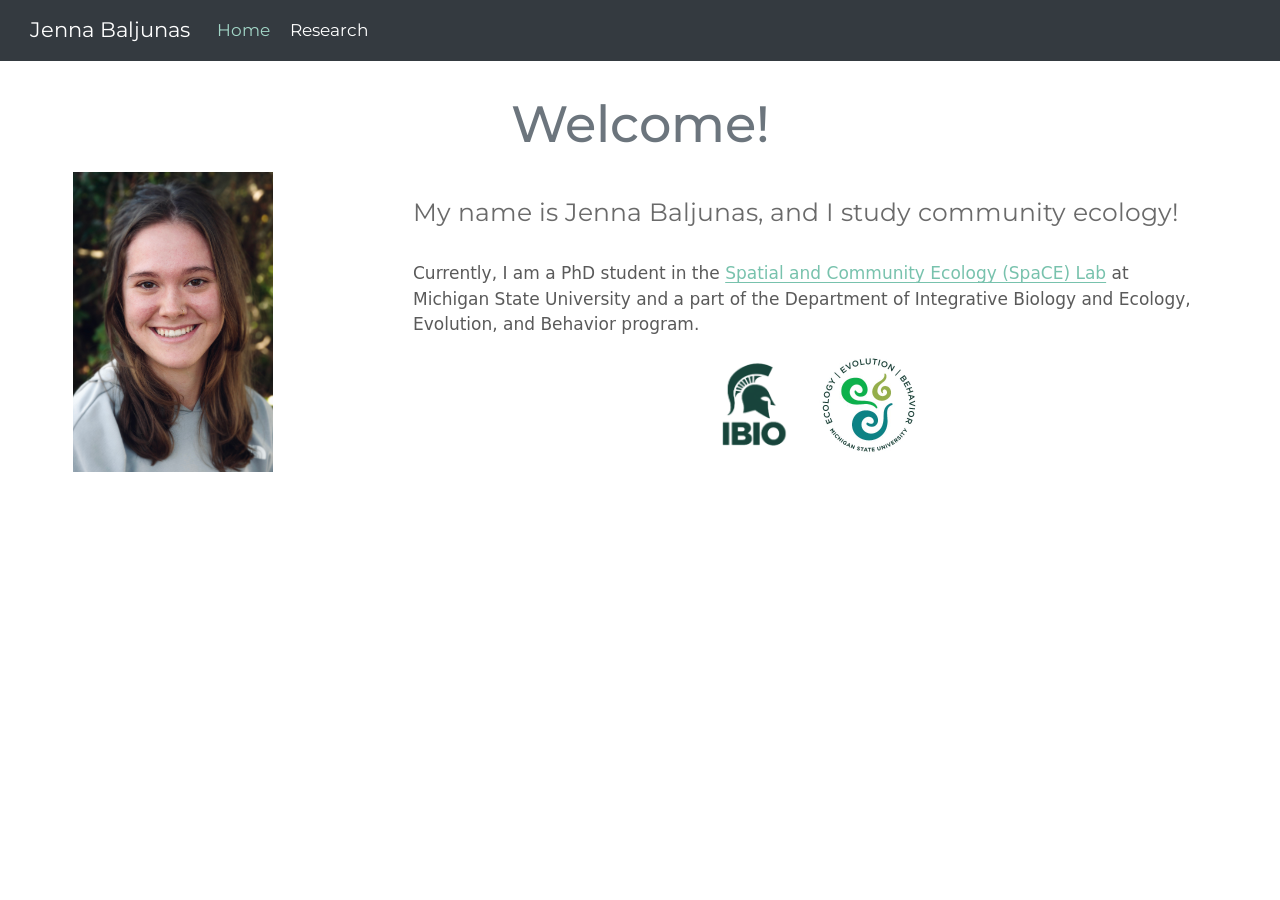
==== docs/index.html @ 6fb810fe "edit index" ====
<!DOCTYPE html>
<html xmlns="http://www.w3.org/1999/xhtml" lang="en" xml:lang="en"><head>

<meta charset="utf-8">
<meta name="generator" content="quarto-1.9.38">

<meta name="viewport" content="width=device-width, initial-scale=1.0, user-scalable=yes">


<title>Welcome! – Jenna Baljunas</title>
<style>
/* Default styles provided by pandoc.
** See https://pandoc.org/MANUAL.html#variables-for-html for config info.
*/
code{white-space: pre-wrap;}
span.smallcaps{font-variant: small-caps;}
div.columns{display: flex; gap: min(4vw, 1.5em);}
div.column{flex: auto; overflow-x: auto;}
div.hanging-indent{margin-left: 1.5em; text-indent: -1.5em;}
ul.task-list{list-style: none;}
ul.task-list li input[type="checkbox"] {
  width: 0.8em;
  margin: 0 0.8em 0.2em -1em; /* quarto-specific, see https://github.com/quarto-dev/quarto-cli/issues/4556 */ 
  vertical-align: middle;
}
</style>


<script src="site_libs/quarto-nav/quarto-nav.js"></script>
<script src="site_libs/quarto-nav/headroom.min.js"></script>
<script src="site_libs/clipboard/clipboard.min.js"></script>
<script src="site_libs/quarto-search/autocomplete.umd.js"></script>
<script src="site_libs/quarto-search/fuse.min.js"></script>
<script src="site_libs/quarto-search/quarto-search.js"></script>
<meta name="quarto:offset" content="./">
<script src="site_libs/quarto-html/quarto.js" type="module"></script>
<script src="site_libs/quarto-html/tabsets/tabsets.js" type="module"></script>
<script src="site_libs/quarto-html/popper.min.js"></script>
<script src="site_libs/quarto-html/tippy.umd.min.js"></script>
<script src="site_libs/quarto-html/anchor.min.js"></script>
<link href="site_libs/quarto-html/tippy.css" rel="stylesheet">
<link href="site_libs/quarto-html/quarto-syntax-highlighting-15634bcf2e68342d4ad2dfa704d543f6.css" rel="stylesheet" id="quarto-text-highlighting-styles">
<script src="site_libs/bootstrap/bootstrap.min.js"></script>
<link href="site_libs/bootstrap/bootstrap-icons.css" rel="stylesheet">
<link href="site_libs/bootstrap/bootstrap-d5ef10d21a6e927490e19dadebc85dce.min.css" rel="stylesheet" append-hash="true" id="quarto-bootstrap" data-mode="light">
<script id="quarto-search-options" type="application/json">{
  "location": "navbar",
  "copy-button": false,
  "collapse-after": 3,
  "panel-placement": "end",
  "type": "overlay",
  "limit": 50,
  "keyboard-shortcut": [
    "f",
    "/",
    "s"
  ],
  "show-item-context": false,
  "language": {
    "search-no-results-text": "No results",
    "search-matching-documents-text": "matching documents",
    "search-copy-link-title": "Copy link to search",
    "search-hide-matches-text": "Hide additional matches",
    "search-more-match-text": "more match in this document",
    "search-more-matches-text": "more matches in this document",
    "search-clear-button-title": "Clear",
    "search-text-placeholder": "",
    "search-detached-cancel-button-title": "Cancel",
    "search-submit-button-title": "Submit",
    "search-label": "Search"
  }
}</script>


<link rel="stylesheet" href="styles.css">
</head>

<body class="nav-fixed quarto-light">

<div id="quarto-search-results"></div>
  <header id="quarto-header" class="headroom fixed-top">
    <nav class="navbar navbar-expand-lg " data-bs-theme="dark">
      <div class="navbar-container container-fluid">
      <div class="navbar-brand-container mx-auto">
    <a class="navbar-brand" href="./index.html">
    <span class="navbar-title">Jenna Baljunas</span>
    </a>
  </div>
            <div id="quarto-search" class="" title="Search"></div>
          <button class="navbar-toggler" type="button" data-bs-toggle="collapse" data-bs-target="#navbarCollapse" aria-controls="navbarCollapse" role="menu" aria-expanded="false" aria-label="Toggle navigation" onclick="if (window.quartoToggleHeadroom) { window.quartoToggleHeadroom(); }">
  <span class="navbar-toggler-icon"></span>
</button>
          <div class="collapse navbar-collapse" id="navbarCollapse">
            <ul class="navbar-nav navbar-nav-scroll me-auto">
  <li class="nav-item">
    <a class="nav-link active" href="./index.html" aria-current="page"> 
<span class="menu-text">Home</span></a>
  </li>  
  <li class="nav-item">
    <a class="nav-link" href="./research.html"> 
<span class="menu-text">Research</span></a>
  </li>  
</ul>
          </div> <!-- /navcollapse -->
            <div class="quarto-navbar-tools">
</div>
      </div> <!-- /container-fluid -->
    </nav>
</header>
<!-- content -->
<div id="quarto-content" class="quarto-container page-columns page-rows-contents page-layout-full page-navbar">
<!-- sidebar -->
<!-- margin-sidebar -->
    
<!-- main -->
<main class="content column-page" id="quarto-document-content">

<header id="title-block-header" class="quarto-title-block default">
<div class="quarto-title">
<h1 class="title">Welcome!</h1>
</div>



<div class="quarto-title-meta column-page">

    
  
    
  </div>
  


</header>


<div class="columns">
<div class="column" style="width:30%;">
<p><img src="images/Bio_pic.JPG" class="img-fluid" width="200"></p>
</div><div class="column" style="width:70%;">
<h3 class="anchored">
My name is Jenna Baljunas, and I study community ecology!
</h3>
<p><br>
Currently, I am a PhD student in the <a href="https://www.communityecologylab.com/">Spatial and Community Ecology (SpaCE) Lab</a> at Michigan State University and a part of the Department of Integrative Biology and Ecology, Evolution, and Behavior program.</p>
<div class="image-row">
<p><a href="https://integrativebiology.natsci.msu.edu/" target="_blank"> <img src="images/IBIO_logo.png" width="200"> </a></p>
<p><a href="https://eeb.msu.edu/" target="_blank"> <img src="images/EEB_logo.jpg" width="200"> </a></p>
</div>


</div>
</div>

</main> <!-- /main -->
<script id="quarto-html-after-body" type="application/javascript">
  window.document.addEventListener("DOMContentLoaded", function (event) {
    const icon = "";
    const anchorJS = new window.AnchorJS();
    anchorJS.options = {
      placement: 'right',
      icon: icon
    };
    anchorJS.add('.anchored');
    const isCodeAnnotation = (el) => {
      for (const clz of el.classList) {
        if (clz.startsWith('code-annotation-')) {                     
          return true;
        }
      }
      return false;
    }
    const onCopySuccess = function(e) {
      // button target
      const button = e.trigger;
      // don't keep focus
      button.blur();
      // flash "checked"
      button.classList.add('code-copy-button-checked');
      var currentTitle = button.getAttribute("title");
      button.setAttribute("title", "Copied!");
      let tooltip;
      if (window.bootstrap) {
        button.setAttribute("data-bs-toggle", "tooltip");
        button.setAttribute("data-bs-placement", "left");
        button.setAttribute("data-bs-title", "Copied!");
        tooltip = new bootstrap.Tooltip(button, 
          { trigger: "manual", 
            customClass: "code-copy-button-tooltip",
            offset: [0, -8]});
        tooltip.show();    
      }
      setTimeout(function() {
        if (tooltip) {
          tooltip.hide();
          button.removeAttribute("data-bs-title");
          button.removeAttribute("data-bs-toggle");
          button.removeAttribute("data-bs-placement");
        }
        button.setAttribute("title", currentTitle);
        button.classList.remove('code-copy-button-checked');
      }, 1000);
      // clear code selection
      e.clearSelection();
    }
    const getTextToCopy = function(trigger) {
      const outerScaffold = trigger.parentElement.cloneNode(true);
      const codeEl = outerScaffold.querySelector('code');
      for (const childEl of codeEl.children) {
        if (isCodeAnnotation(childEl)) {
          childEl.remove();
        }
      }
      return codeEl.innerText;
    }
    const clipboard = new window.ClipboardJS('.code-copy-button:not([data-in-quarto-modal])', {
      text: getTextToCopy
    });
    clipboard.on('success', onCopySuccess);
    if (window.document.getElementById('quarto-embedded-source-code-modal')) {
      const clipboardModal = new window.ClipboardJS('.code-copy-button[data-in-quarto-modal]', {
        text: getTextToCopy,
        container: window.document.getElementById('quarto-embedded-source-code-modal')
      });
      clipboardModal.on('success', onCopySuccess);
    }
      var localhostRegex = new RegExp(/^(?:http|https):\/\/localhost\:?[0-9]*\//);
      var mailtoRegex = new RegExp(/^mailto:/);
        var filterRegex = new RegExp("https:\/\/jbaljunas\.github\.io\/");
      var isInternal = (href) => {
          return filterRegex.test(href) || localhostRegex.test(href) || mailtoRegex.test(href);
      }
      // Inspect non-navigation links and adorn them if external
     var links = window.document.querySelectorAll('a[href]:not(.nav-link):not(.navbar-brand):not(.toc-action):not(.sidebar-link):not(.sidebar-item-toggle):not(.pagination-link):not(.no-external):not([aria-hidden]):not(.dropdown-item):not(.quarto-navigation-tool):not(.about-link)');
      for (var i=0; i<links.length; i++) {
        const link = links[i];
        if (!isInternal(link.href)) {
          // undo the damage that might have been done by quarto-nav.js in the case of
          // links that we want to consider external
          if (link.dataset.originalHref !== undefined) {
            link.href = link.dataset.originalHref;
          }
        }
      }
    function tippyHover(el, contentFn, onTriggerFn, onUntriggerFn) {
      const config = {
        allowHTML: true,
        maxWidth: 500,
        delay: 100,
        arrow: false,
        appendTo: function(el) {
            return el.parentElement;
        },
        interactive: true,
        interactiveBorder: 10,
        theme: 'quarto',
        placement: 'bottom-start',
      };
      if (contentFn) {
        config.content = contentFn;
      }
      if (onTriggerFn) {
        config.onTrigger = onTriggerFn;
      }
      if (onUntriggerFn) {
        config.onUntrigger = onUntriggerFn;
      }
      window.tippy(el, config); 
    }
    const noterefs = window.document.querySelectorAll('a[role="doc-noteref"]');
    for (var i=0; i<noterefs.length; i++) {
      const ref = noterefs[i];
      tippyHover(ref, function() {
        // use id or data attribute instead here
        let href = ref.getAttribute('data-footnote-href') || ref.getAttribute('href');
        try { href = new URL(href).hash; } catch {}
        const id = href.replace(/^#\/?/, "");
        const note = window.document.getElementById(id);
        if (note) {
          return note.innerHTML;
        } else {
          return "";
        }
      });
    }
    const xrefs = window.document.querySelectorAll('a.quarto-xref');
    const processXRef = (id, note) => {
      // Strip column container classes
      const stripColumnClz = (el) => {
        el.classList.remove("page-full", "page-columns");
        if (el.children) {
          for (const child of el.children) {
            stripColumnClz(child);
          }
        }
      }
      stripColumnClz(note)
      if (id === null || id.startsWith('sec-')) {
        // Special case sections, only their first couple elements
        const container = document.createElement("div");
        if (note.children && note.children.length > 2) {
          container.appendChild(note.children[0].cloneNode(true));
          for (let i = 1; i < note.children.length; i++) {
            const child = note.children[i];
            if (child.tagName === "P" && child.innerText === "") {
              continue;
            } else {
              container.appendChild(child.cloneNode(true));
              break;
            }
          }
          if (window.Quarto?.typesetMath) {
            window.Quarto.typesetMath(container);
          }
          return container.innerHTML
        } else {
          if (window.Quarto?.typesetMath) {
            window.Quarto.typesetMath(note);
          }
          return note.innerHTML;
        }
      } else {
        // Remove any anchor links if they are present
        const anchorLink = note.querySelector('a.anchorjs-link');
        if (anchorLink) {
          anchorLink.remove();
        }
        if (window.Quarto?.typesetMath) {
          window.Quarto.typesetMath(note);
        }
        if (note.classList.contains("callout")) {
          return note.outerHTML;
        } else {
          return note.innerHTML;
        }
      }
    }
    for (var i=0; i<xrefs.length; i++) {
      const xref = xrefs[i];
      tippyHover(xref, undefined, function(instance) {
        instance.disable();
        let url = xref.getAttribute('href');
        let hash = undefined; 
        if (url.startsWith('#')) {
          hash = url;
        } else {
          try { hash = new URL(url).hash; } catch {}
        }
        if (hash) {
          const id = hash.replace(/^#\/?/, "");
          const note = window.document.getElementById(id);
          if (note !== null) {
            try {
              const html = processXRef(id, note.cloneNode(true));
              instance.setContent(html);
            } finally {
              instance.enable();
              instance.show();
            }
          } else {
            // See if we can fetch this
            fetch(url.split('#')[0])
            .then(res => res.text())
            .then(html => {
              const parser = new DOMParser();
              const htmlDoc = parser.parseFromString(html, "text/html");
              const note = htmlDoc.getElementById(id);
              if (note !== null) {
                const html = processXRef(id, note);
                instance.setContent(html);
              } 
            }).finally(() => {
              instance.enable();
              instance.show();
            });
          }
        } else {
          // See if we can fetch a full url (with no hash to target)
          // This is a special case and we should probably do some content thinning / targeting
          fetch(url)
          .then(res => res.text())
          .then(html => {
            const parser = new DOMParser();
            const htmlDoc = parser.parseFromString(html, "text/html");
            const note = htmlDoc.querySelector('main.content');
            if (note !== null) {
              // This should only happen for chapter cross references
              // (since there is no id in the URL)
              // remove the first header
              if (note.children.length > 0 && note.children[0].tagName === "HEADER") {
                note.children[0].remove();
              }
              const html = processXRef(null, note);
              instance.setContent(html);
            } 
          }).finally(() => {
            instance.enable();
            instance.show();
          });
        }
      }, function(instance) {
      });
    }
        let selectedAnnoteEl;
        const selectorForAnnotation = ( cell, annotation) => {
          let cellAttr = 'data-code-cell="' + cell + '"';
          let lineAttr = 'data-code-annotation="' +  annotation + '"';
          const selector = 'span[' + cellAttr + '][' + lineAttr + ']';
          return selector;
        }
        const selectCodeLines = (annoteEl) => {
          const doc = window.document;
          const targetCell = annoteEl.getAttribute("data-target-cell");
          const targetAnnotation = annoteEl.getAttribute("data-target-annotation");
          const annoteSpan = window.document.querySelector(selectorForAnnotation(targetCell, targetAnnotation));
          const lines = annoteSpan.getAttribute("data-code-lines").split(",");
          const lineIds = lines.map((line) => {
            return targetCell + "-" + line;
          })
          let top = null;
          let height = null;
          let parent = null;
          if (lineIds.length > 0) {
              //compute the position of the single el (top and bottom and make a div)
              const el = window.document.getElementById(lineIds[0]);
              top = el.offsetTop;
              height = el.offsetHeight;
              parent = el.parentElement.parentElement;
            if (lineIds.length > 1) {
              const lastEl = window.document.getElementById(lineIds[lineIds.length - 1]);
              const bottom = lastEl.offsetTop + lastEl.offsetHeight;
              height = bottom - top;
            }
            if (top !== null && height !== null && parent !== null) {
              // cook up a div (if necessary) and position it 
              let div = window.document.getElementById("code-annotation-line-highlight");
              if (div === null) {
                div = window.document.createElement("div");
                div.setAttribute("id", "code-annotation-line-highlight");
                div.style.position = 'absolute';
                parent.appendChild(div);
              }
              div.style.top = top - 2 + "px";
              div.style.height = height + 4 + "px";
              div.style.left = 0;
              let gutterDiv = window.document.getElementById("code-annotation-line-highlight-gutter");
              if (gutterDiv === null) {
                gutterDiv = window.document.createElement("div");
                gutterDiv.setAttribute("id", "code-annotation-line-highlight-gutter");
                gutterDiv.style.position = 'absolute';
                const codeCell = window.document.getElementById(targetCell);
                const gutter = codeCell.querySelector('.code-annotation-gutter');
                gutter.appendChild(gutterDiv);
              }
              gutterDiv.style.top = top - 2 + "px";
              gutterDiv.style.height = height + 4 + "px";
            }
            selectedAnnoteEl = annoteEl;
          }
        };
        const unselectCodeLines = () => {
          const elementsIds = ["code-annotation-line-highlight", "code-annotation-line-highlight-gutter"];
          elementsIds.forEach((elId) => {
            const div = window.document.getElementById(elId);
            if (div) {
              div.remove();
            }
          });
          selectedAnnoteEl = undefined;
        };
          // Handle positioning of the toggle
      window.addEventListener(
        "resize",
        throttle(() => {
          elRect = undefined;
          if (selectedAnnoteEl) {
            selectCodeLines(selectedAnnoteEl);
          }
        }, 10)
      );
      function throttle(fn, ms) {
      let throttle = false;
      let timer;
        return (...args) => {
          if(!throttle) { // first call gets through
              fn.apply(this, args);
              throttle = true;
          } else { // all the others get throttled
              if(timer) clearTimeout(timer); // cancel #2
              timer = setTimeout(() => {
                fn.apply(this, args);
                timer = throttle = false;
              }, ms);
          }
        };
      }
        // Attach click handler to the DT
        const annoteDls = window.document.querySelectorAll('dt[data-target-cell]');
        for (const annoteDlNode of annoteDls) {
          annoteDlNode.addEventListener('click', (event) => {
            const clickedEl = event.target;
            if (clickedEl !== selectedAnnoteEl) {
              unselectCodeLines();
              const activeEl = window.document.querySelector('dt[data-target-cell].code-annotation-active');
              if (activeEl) {
                activeEl.classList.remove('code-annotation-active');
              }
              selectCodeLines(clickedEl);
              clickedEl.classList.add('code-annotation-active');
            } else {
              // Unselect the line
              unselectCodeLines();
              clickedEl.classList.remove('code-annotation-active');
            }
          });
        }
    const findCites = (el) => {
      const parentEl = el.parentElement;
      if (parentEl) {
        const cites = parentEl.dataset.cites;
        if (cites) {
          return {
            el,
            cites: cites.split(' ')
          };
        } else {
          return findCites(el.parentElement)
        }
      } else {
        return undefined;
      }
    };
    var bibliorefs = window.document.querySelectorAll('a[role="doc-biblioref"]');
    for (var i=0; i<bibliorefs.length; i++) {
      const ref = bibliorefs[i];
      const citeInfo = findCites(ref);
      if (citeInfo) {
        tippyHover(citeInfo.el, function() {
          var popup = window.document.createElement('div');
          citeInfo.cites.forEach(function(cite) {
            var citeDiv = window.document.createElement('div');
            citeDiv.classList.add('hanging-indent');
            citeDiv.classList.add('csl-entry');
            var biblioDiv = window.document.getElementById('ref-' + cite);
            if (biblioDiv) {
              citeDiv.innerHTML = biblioDiv.innerHTML;
            }
            popup.appendChild(citeDiv);
          });
          return popup.innerHTML;
        });
      }
    }
  });
  </script>
</div> <!-- /content -->




</body></html>
---- docs/styles.css ----
h1.title {
  font-size: 3rem;    
  font-weight: 500;             
  color: #6c757d; 
  text-align: center;
}

h1, h2, h3, h4, h5, h6 {
  font-weight: normal;
}



/* side-by-side content for wide screens */
.image-row {
  display: flex;
  gap: 1rem;
  justify-content: center;
  align-items: flex-start;
}


.image-row img {
  width: 100px;
  height: 100px;
  object-fit: cover;
  object-position: center 40%;
  border-radius: 10px;
}
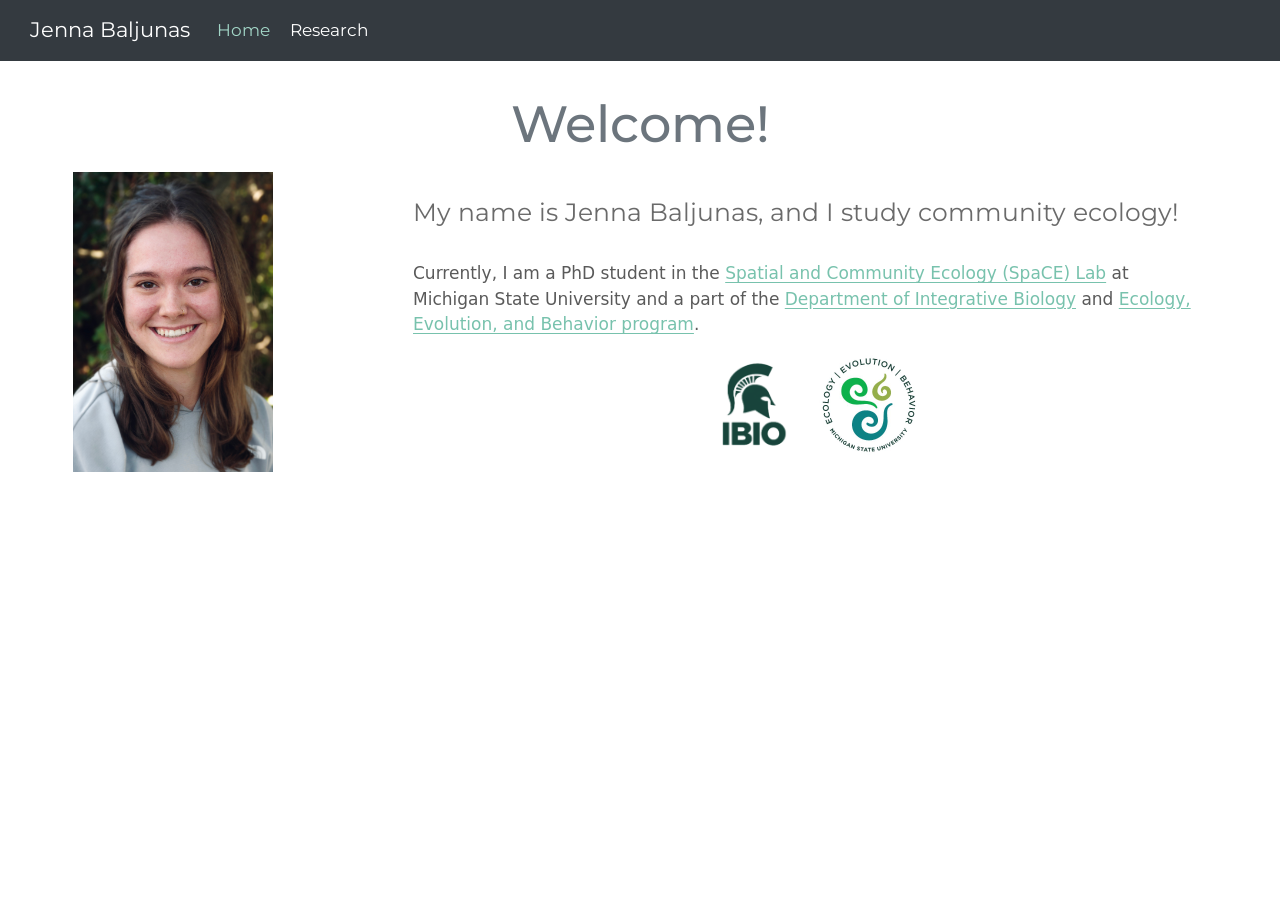
==== commit d22f0767: "update index" ====
--- a/docs/index.html
+++ b/docs/index.html
@@ -142,7 +142,8 @@
 My name is Jenna Baljunas, and I study community ecology!
 </h3>
 <p><br>
-Currently, I am a PhD student in the <a href="https://www.communityecologylab.com/">Spatial and Community Ecology (SpaCE) Lab</a> at Michigan State University and a part of the Department of Integrative Biology and Ecology, Evolution, and Behavior program.</p>
+Currently, I am a PhD student in the <a href="https://www.communityecologylab.com/">Spatial and Community Ecology (SpaCE) Lab</a> at Michigan State University and a part of the <a href="https://integrativebiology.natsci.msu.edu/">Department of Integrative Biology</a> and <a href="https://eeb.msu.edu/">Ecology, Evolution, and Behavior program</a>.<br>
+</p>
 <div class="image-row">
 <p><a href="https://integrativebiology.natsci.msu.edu/" target="_blank"> <img src="images/IBIO_logo.png" width="200"> </a></p>
 <p><a href="https://eeb.msu.edu/" target="_blank"> <img src="images/EEB_logo.jpg" width="200"> </a></p>
--- a/docs/styles.css
+++ b/docs/styles.css
@@ -11,7 +11,7 @@
 
 
 
-/* side-by-side content for wide screens */
+/* side-by-side content */
 .image-row {
   display: flex;
   gap: 1rem;
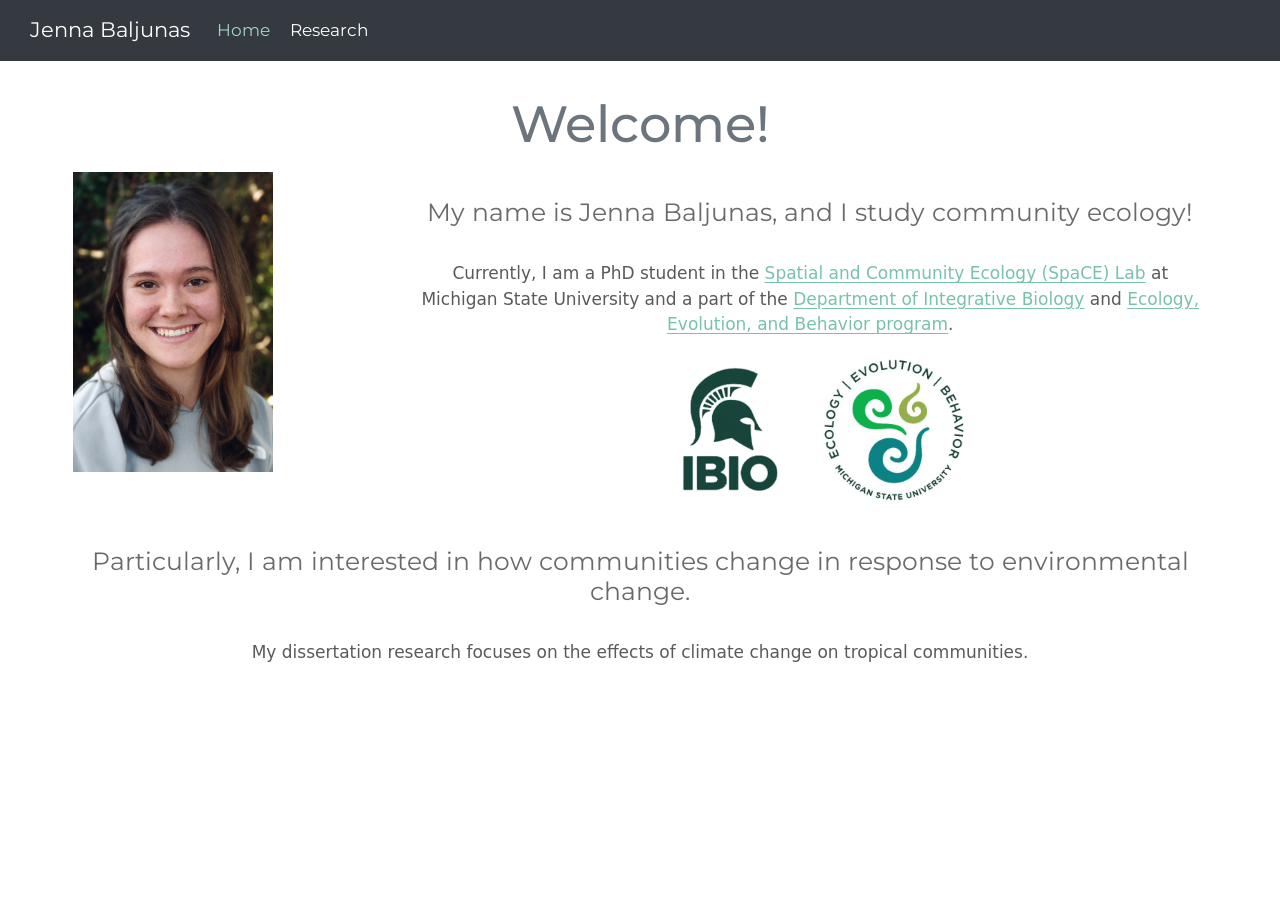
==== commit 15f0fbb9: "update index" ====
--- a/docs/index.html
+++ b/docs/index.html
@@ -138,19 +138,29 @@
 <div class="column" style="width:30%;">
 <p><img src="images/Bio_pic.JPG" class="img-fluid" width="200"></p>
 </div><div class="column" style="width:70%;">
+<div style="text-align:center">
 <h3 class="anchored">
 My name is Jenna Baljunas, and I study community ecology!
 </h3>
 <p><br>
-Currently, I am a PhD student in the <a href="https://www.communityecologylab.com/">Spatial and Community Ecology (SpaCE) Lab</a> at Michigan State University and a part of the <a href="https://integrativebiology.natsci.msu.edu/">Department of Integrative Biology</a> and <a href="https://eeb.msu.edu/">Ecology, Evolution, and Behavior program</a>.<br>
-</p>
+Currently, I am a PhD student in the <a href="https://www.communityecologylab.com/">Spatial and Community Ecology (SpaCE) Lab</a> at Michigan State University and a part of the <a href="https://integrativebiology.natsci.msu.edu/">Department of Integrative Biology</a> and <a href="https://eeb.msu.edu/">Ecology, Evolution, and Behavior program</a>.</p>
 <div class="image-row">
-<p><a href="https://integrativebiology.natsci.msu.edu/" target="_blank"> <img src="images/IBIO_logo.png" width="200"> </a></p>
-<p><a href="https://eeb.msu.edu/" target="_blank"> <img src="images/EEB_logo.jpg" width="200"> </a></p>
-</div>
-
-
-</div>
+<p><a href="https://integrativebiology.natsci.msu.edu/" target="_blank"> <img src="images/IBIO_logo.png" width="100"> </a></p>
+<p><a href="https://eeb.msu.edu/" target="_blank"> <img src="images/EEB_logo.jpg" width="100"> </a></p>
+</div>
+</div>
+</div>
+</div>
+<div>
+<div style="text-align:center">
+<h3 class="anchored">
+Particularly, I am interested in how communities change in response to environmental change.
+</h3>
+<p><br>
+My dissertation research focuses on the effects of climate change on tropical communities.</p>
+</div>
+
+
 </div>
 
 </main> <!-- /main -->
--- a/docs/styles.css
+++ b/docs/styles.css
@@ -21,8 +21,8 @@
 
 
 .image-row img {
-  width: 100px;
-  height: 100px;
+  width: 150px;
+  height: 150px;
   object-fit: cover;
   object-position: center 40%;
   border-radius: 10px;
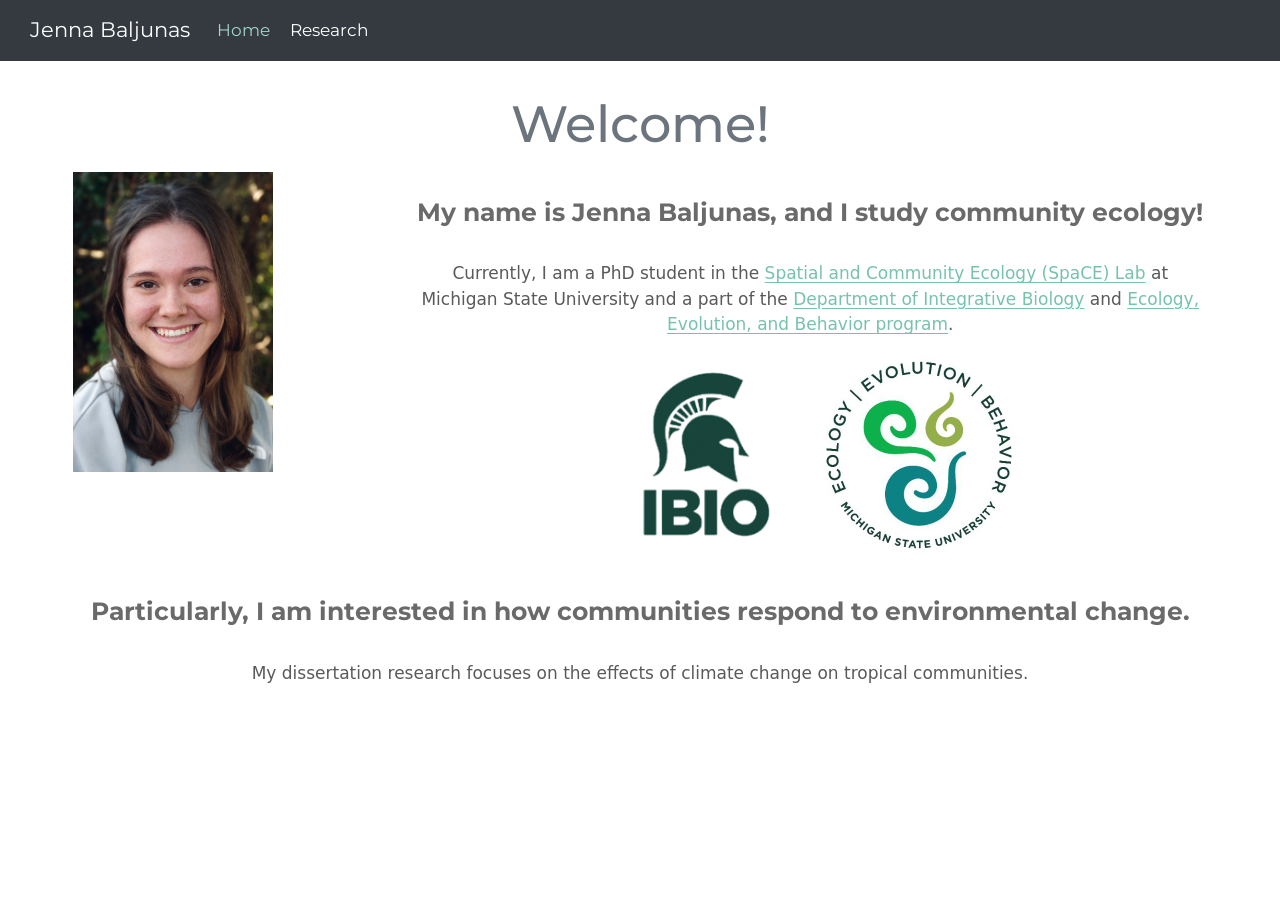
==== commit 212465c2: "update index" ====
--- a/docs/index.html
+++ b/docs/index.html
@@ -140,7 +140,7 @@
 </div><div class="column" style="width:70%;">
 <div style="text-align:center">
 <h3 class="anchored">
-My name is Jenna Baljunas, and I study community ecology!
+<strong>My name is Jenna Baljunas, and I study community ecology!</strong>
 </h3>
 <p><br>
 Currently, I am a PhD student in the <a href="https://www.communityecologylab.com/">Spatial and Community Ecology (SpaCE) Lab</a> at Michigan State University and a part of the <a href="https://integrativebiology.natsci.msu.edu/">Department of Integrative Biology</a> and <a href="https://eeb.msu.edu/">Ecology, Evolution, and Behavior program</a>.</p>
@@ -154,7 +154,7 @@
 <div>
 <div style="text-align:center">
 <h3 class="anchored">
-Particularly, I am interested in how communities change in response to environmental change.
+<strong>Particularly, I am interested in how communities respond to environmental change.</strong>
 </h3>
 <p><br>
 My dissertation research focuses on the effects of climate change on tropical communities.</p>
--- a/docs/styles.css
+++ b/docs/styles.css
@@ -21,8 +21,8 @@
 
 
 .image-row img {
-  width: 150px;
-  height: 150px;
+  width: 200px;
+  height: 200px;
   object-fit: cover;
   object-position: center 40%;
   border-radius: 10px;
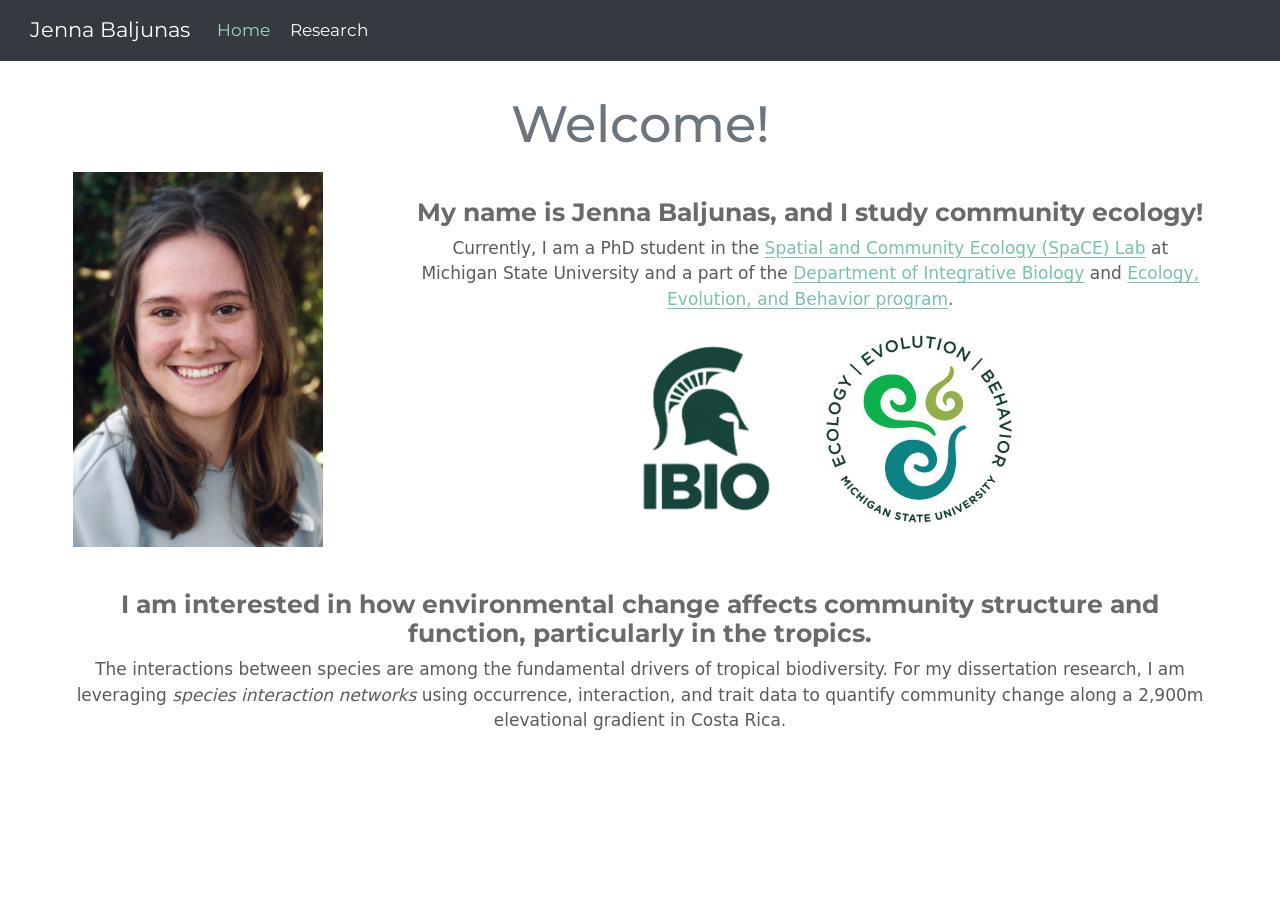
==== commit d67a8a0f: "update index" ====
--- a/docs/index.html
+++ b/docs/index.html
@@ -136,14 +136,13 @@
 
 <div class="columns">
 <div class="column" style="width:30%;">
-<p><img src="images/Bio_pic.JPG" class="img-fluid" width="200"></p>
+<p><img src="images/Bio_pic.JPG" class="img-fluid" width="250"></p>
 </div><div class="column" style="width:70%;">
 <div style="text-align:center">
 <h3 class="anchored">
 <strong>My name is Jenna Baljunas, and I study community ecology!</strong>
 </h3>
-<p><br>
-Currently, I am a PhD student in the <a href="https://www.communityecologylab.com/">Spatial and Community Ecology (SpaCE) Lab</a> at Michigan State University and a part of the <a href="https://integrativebiology.natsci.msu.edu/">Department of Integrative Biology</a> and <a href="https://eeb.msu.edu/">Ecology, Evolution, and Behavior program</a>.</p>
+<p>Currently, I am a PhD student in the <a href="https://www.communityecologylab.com/">Spatial and Community Ecology (SpaCE) Lab</a> at Michigan State University and a part of the <a href="https://integrativebiology.natsci.msu.edu/">Department of Integrative Biology</a> and <a href="https://eeb.msu.edu/">Ecology, Evolution, and Behavior program</a>.</p>
 <div class="image-row">
 <p><a href="https://integrativebiology.natsci.msu.edu/" target="_blank"> <img src="images/IBIO_logo.png" width="100"> </a></p>
 <p><a href="https://eeb.msu.edu/" target="_blank"> <img src="images/EEB_logo.jpg" width="100"> </a></p>
@@ -154,10 +153,9 @@
 <div>
 <div style="text-align:center">
 <h3 class="anchored">
-<strong>Particularly, I am interested in how communities respond to environmental change.</strong>
+<strong>I am interested in how environmental change affects community structure and function, particularly in the tropics.</strong>
 </h3>
-<p><br>
-My dissertation research focuses on the effects of climate change on tropical communities.</p>
+<p>The interactions between species are among the fundamental drivers of tropical biodiversity. For my dissertation research, I am leveraging <em>species interaction networks</em> using occurrence, interaction, and trait data to quantify community change along a 2,900m elevational gradient in Costa Rica.</p>
 </div>
 
 
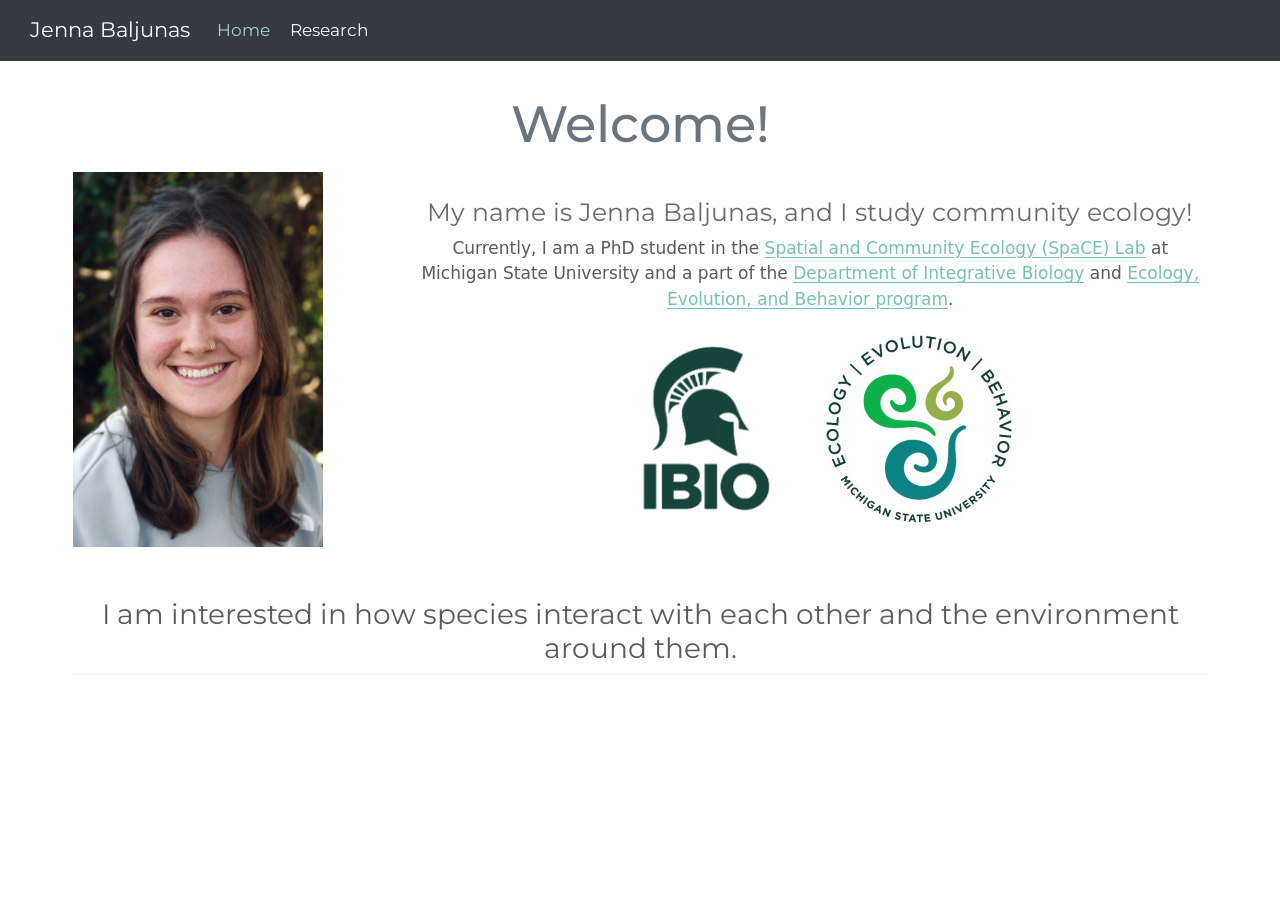
==== commit 7b3025d3: "update index" ====
--- a/docs/index.html
+++ b/docs/index.html
@@ -140,7 +140,7 @@
 </div><div class="column" style="width:70%;">
 <div style="text-align:center">
 <h3 class="anchored">
-<strong>My name is Jenna Baljunas, and I study community ecology!</strong>
+My name is Jenna Baljunas, and I study community ecology!
 </h3>
 <p>Currently, I am a PhD student in the <a href="https://www.communityecologylab.com/">Spatial and Community Ecology (SpaCE) Lab</a> at Michigan State University and a part of the <a href="https://integrativebiology.natsci.msu.edu/">Department of Integrative Biology</a> and <a href="https://eeb.msu.edu/">Ecology, Evolution, and Behavior program</a>.</p>
 <div class="image-row">
@@ -152,10 +152,9 @@
 </div>
 <div>
 <div style="text-align:center">
-<h3 class="anchored">
-<strong>I am interested in how environmental change affects community structure and function, particularly in the tropics.</strong>
-</h3>
-<p>The interactions between species are among the fundamental drivers of tropical biodiversity. For my dissertation research, I am leveraging <em>species interaction networks</em> using occurrence, interaction, and trait data to quantify community change along a 2,900m elevational gradient in Costa Rica.</p>
+<h2 class="anchored">
+I am interested in how species interact with each other and the environment around them.
+</h2>
 </div>
 
 
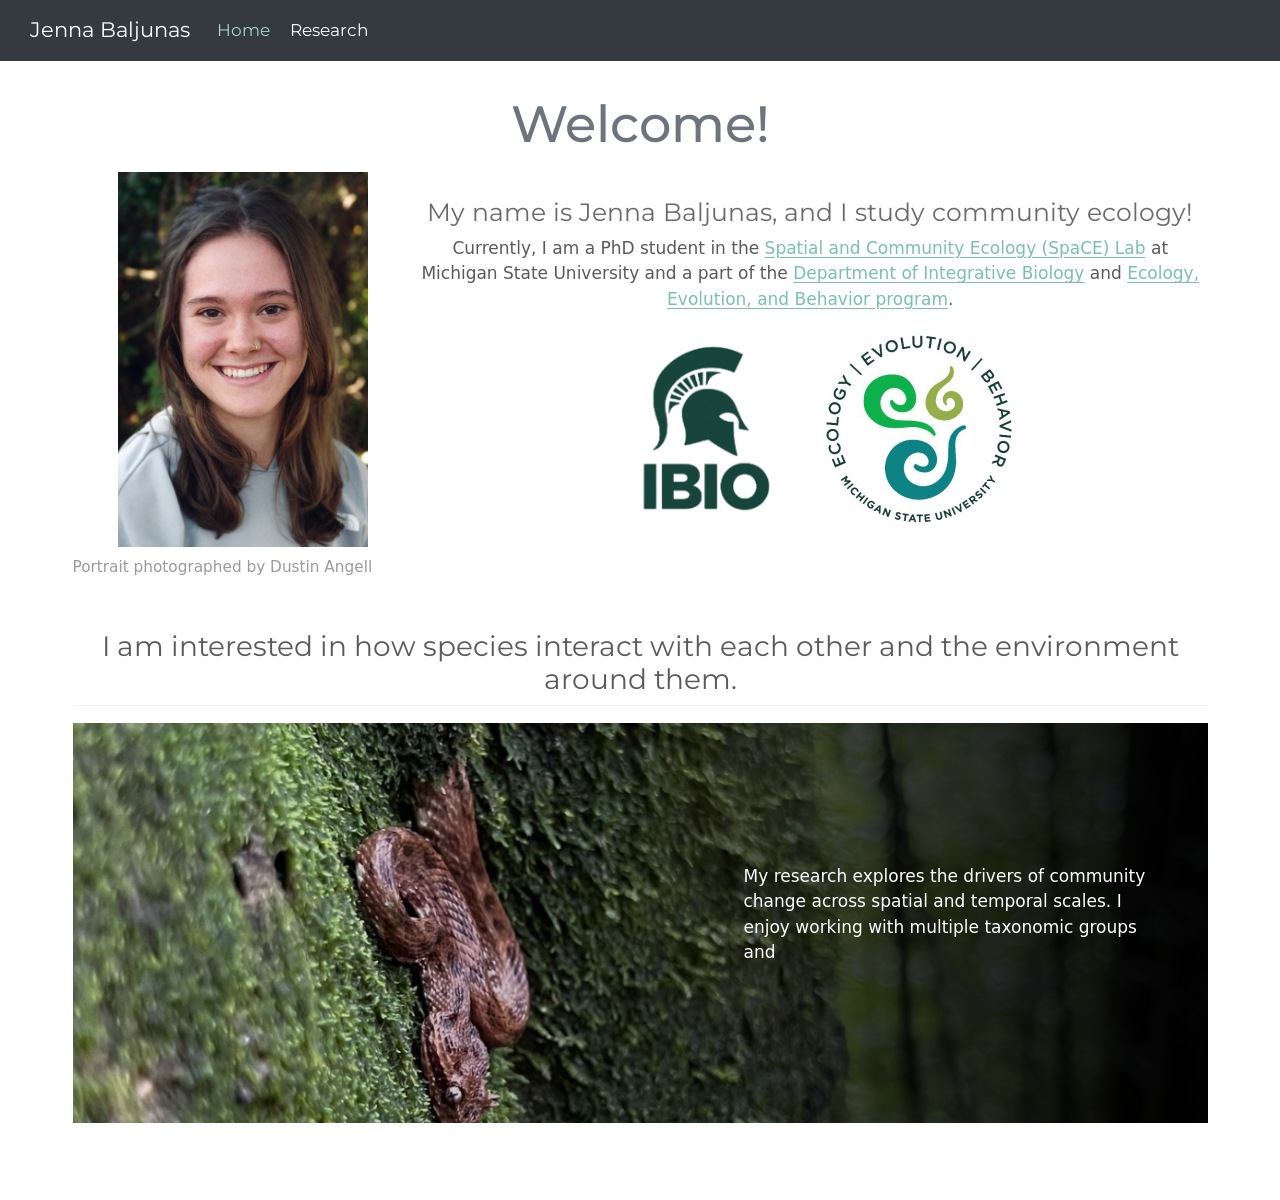
==== commit ba64a92e: "update index" ====
--- a/docs/index.html
+++ b/docs/index.html
@@ -136,7 +136,12 @@
 
 <div class="columns">
 <div class="column" style="width:30%;">
-<p><img src="images/Bio_pic.JPG" class="img-fluid" width="250"></p>
+<div class="quarto-figure quarto-figure-center">
+<figure class="figure">
+<p><img src="images/Bio_pic.JPG" class="img-fluid figure-img" width="250"></p>
+<figcaption>Portrait photographed by Dustin Angell</figcaption>
+</figure>
+</div>
 </div><div class="column" style="width:70%;">
 <div style="text-align:center">
 <h3 class="anchored">
@@ -150,14 +155,38 @@
 </div>
 </div>
 </div>
-<div>
 <div style="text-align:center">
 <h2 class="anchored">
 I am interested in how species interact with each other and the environment around them.
 </h2>
 </div>
-
-
+<div style="
+  position: relative;
+  width: 100%;
+  min-height: 400px;
+  background:
+    linear-gradient(to left,
+      rgba(0,0,0,0.95) 0%,
+      rgba(0,0,0,0.75) 30%,
+      rgba(0,0,0,0.2) 60%,
+      rgba(0,0,0,0) 100%),
+    url('images/snake2.jpeg');
+  background-size: cover;
+  background-position: center;
+  display: flex;
+  justify-content: flex-end;
+  align-items: center;
+  padding: 50px;
+">
+<div style="
+  max-width: 40%;
+  color: white;
+  text-align: left;
+">
+<p>My research explores the drivers of community change across spatial and temporal scales. I enjoy working with multiple taxonomic groups and</p>
+
+
+</div>
 </div>
 
 </main> <!-- /main -->
